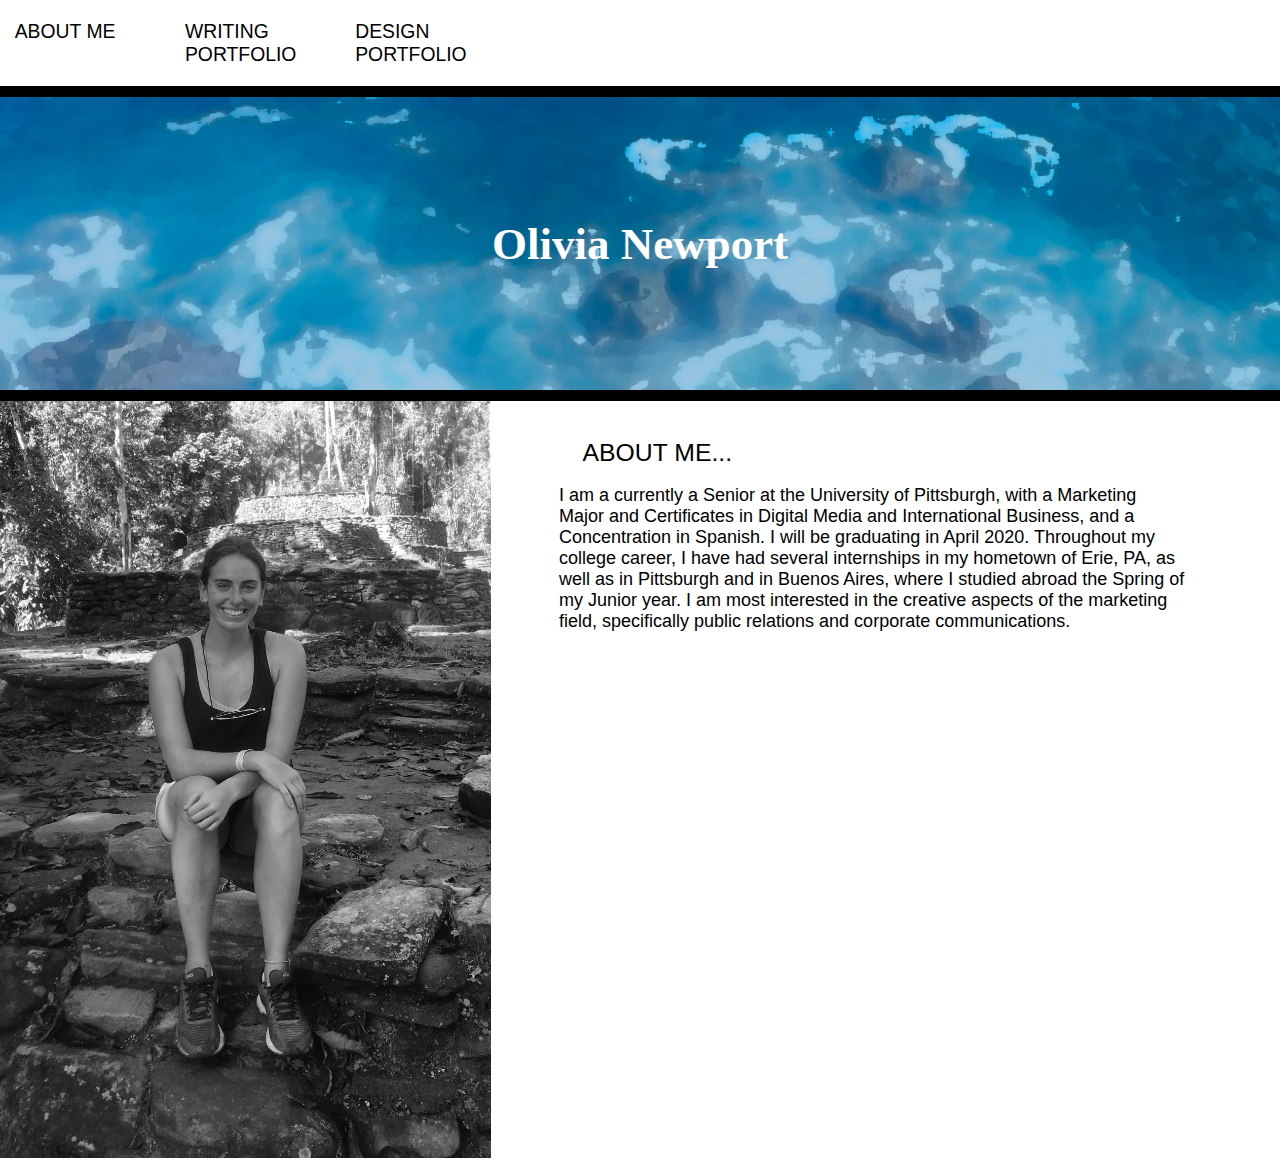
==== docs/index.html @ 18efbd6e "Moved to docs" ====
<!DOCTYPE html>
<html lang='en'>
  <head>
    <meta charset='UTF-8' />
    <title>Olivia Newport</title>
    <link rel="stylesheet" href="olivia-newport.css"/>
  </head>
  <body>
    <div class='menu'>

        <div class='tab'>
          <a href="#about">ABOUT ME</a></div>
        <div class='tab'>
            <a href='writingportfolio.html'>WRITING PORTFOLIO</a></div>
        <div class='tab'>
            <a href='Carousel/designportfoliocarousel.html'>DESIGN PORTFOLIO</a></div>

    </div>

    <h1>Olivia Newport</h1>

<div class='container'>
<div class='image'>
    <img src="images/profile.jpg" alt="profile photo"/> </div>
<div class='aboutme'>
 <h4 id='about'>ABOUT ME...</h4>
 <p>I am a currently a Senior at the University of Pittsburgh, with a Marketing Major and Certificates in Digital Media and International Business, and a Concentration in Spanish. I will be graduating in April 2020. Throughout my college career, I have had several internships in my hometown of Erie, PA, as well as in Pittsburgh and in Buenos Aires, where I studied abroad the Spring of my Junior year. I am most interested in the creative aspects of the marketing field, specifically public relations and corporate communications.</p> </div>

</div>

  </body>
</html>
---- docs/olivia-newport.css ----
html {
  font-size: 9px;
}

* {
  margin: 0;
  padding: 0;
  box-sizing: border-box;
}


h1 {
  display: flex;
  font-size: 5em;
  font-family: "Corline Signature", "Brush Script MT", cursive;
  color: #FFFFFF;
  justify-content: center;
  align-items: center;
  background-image: url(images/background-ocean.jpg);
  background-size: cover;
  background-repeat: no-repeat;
  height: 7em;
  border-bottom: 0.25em solid #000000;
  border-top: 0.25em solid #000000;
}


.menu {
  background-color: #FFFFFF;
  display: flex;
  flex-direction: row;
  justify-content: left;
  align-items: left;
}

.tab {
  color:#000000;
  font-family: "Avenir Next Condensed", "Arial", sans-serif;
  font-size: 2.15em;
  width: 11%;
  margin: 20px 1.15%;
  justify-content: left;
  align-items: left;
}

.aboutme,
.portfolio {
  align-items: right;
  margin-left: 0.5em;
  margin-right: 3.5em;
  margin-top: 1.5em;
  margin-bottom: 1em;
  font-family: "Avenir Next Condensed", "Arial", sans-serif;
  color: #000000;

}

.image,
.portimages {
  float: left;
}

.container {
  display: grid;
  grid-template-columns: repeat (4; 1fr);
  grid-template-rows: repeat (2, minmax(100px, max-content))
  grid-gap: 20px;
}

h4, p {
  margin-top: 1em;
  margin-left: auto;
  margin-right: auto;
  align-items: right;
  margin-left: 3.5em;
  margin-right: 3.5em;
  font-family: "Avenir Next Condensed", "Arial", sans-serif;
  color: #000000;
}

h4 {
  font-size: 2.75em;
  font-weight: normal;
}

p {
  font-size: 2em;
  padding-bottom: 2em;
}

a:link {
  color: #000000;
  text-decoration: none;
}

a:visited {
  color:#000000;
  text-decoration: none;
}

a:hover {
  text-decoration: underline;
}


.image img{
  grid-column: 1 / 2;
  grid-row: auto;
  filter: grayscale(100%);
  width: 100%;
  height: auto;
  margin-top: 0;
  margin-bottom: 0;
}

.aboutme {
  grid-column: 4 / 4;
  grid-row: auto;
}

.article1 {
  grid-column: 1 / 2;
  grid-row: 1;
}

.article2 {
  grid-column: 3 / 4;
  grid-row: 1;
}

.article3 {
  grid-column: 1 / 2;
  grid-row: 2;
}

.article4 {
  grid-column: 3 / 4;
  grid-row: 2;
}
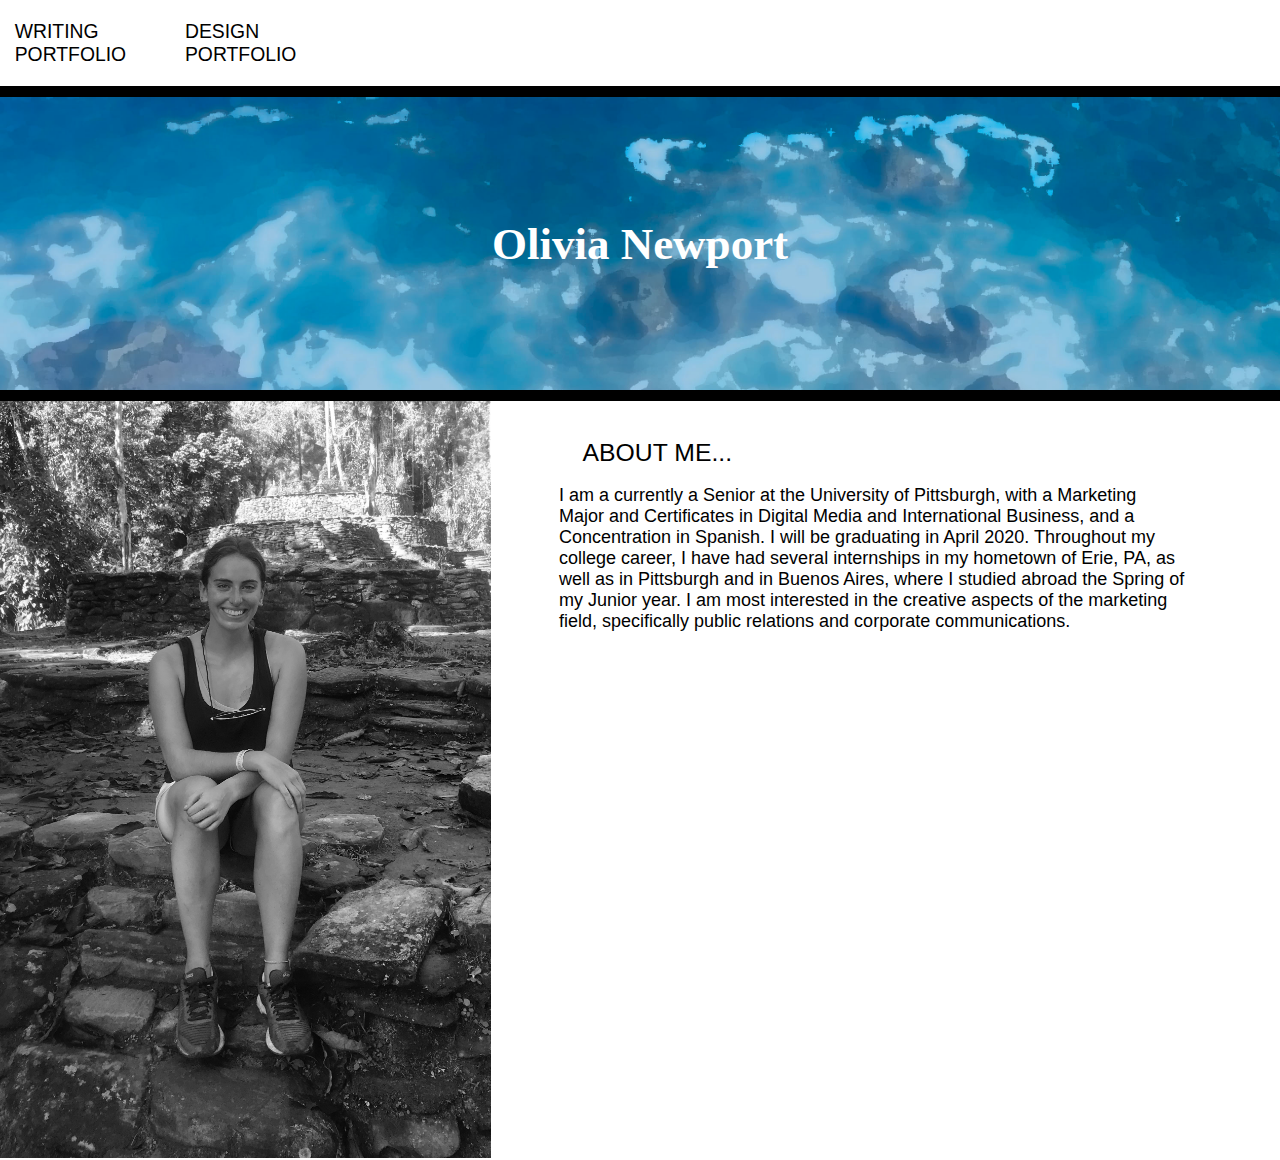
==== commit e0331ed1: "Last Edits" ====
--- a/docs/index.html
+++ b/docs/index.html
@@ -9,11 +9,9 @@
     <div class='menu'>
 
         <div class='tab'>
-          <a href="#about">ABOUT ME</a></div>
-        <div class='tab'>
             <a href='writingportfolio.html'>WRITING PORTFOLIO</a></div>
         <div class='tab'>
-            <a href='Carousel/designportfoliocarousel.html'>DESIGN PORTFOLIO</a></div>
+            <a href='designportfoliocarousel.html'>DESIGN PORTFOLIO</a></div>
 
     </div>
 
--- a/docs/olivia-newport.css
+++ b/docs/olivia-newport.css
@@ -138,3 +138,24 @@
   grid-column: 3 / 4;
   grid-row: 2;
 }
+
+.carousel {
+  margin: 1em auto;
+  max-width: 80%;
+}
+
+.carousel img {
+  max-height: 90vh;
+  max-width: 100%;
+  width: auto !important;
+  margin: 0 auto;
+}
+
+/* carousel colors */
+.carousel-control-next-icon {
+  background-image: url("data:image/svg+xml,<svg xmlns='http://www.w3.org/2000/svg' fill='%2300507f' width='8' height='8' viewBox='0 0 8 8'><path d='M2.75 0l-1.5 1.5L3.75 4l-2.5 2.5L2.75 8l4-4-4-4z'/></svg>")
+}
+
+.carousel-control-prev-icon {
+  background-image: url("data:image/svg+xml,<svg xmlns='http://www.w3.org/2000/svg' fill='%2300507f' width='8' height='8' viewBox='0 0 8 8'><path d='M5.25 0l-4 4 4 4 1.5-1.5L4.25 4l2.5-2.5L5.25 0z'/></svg>")
+}
